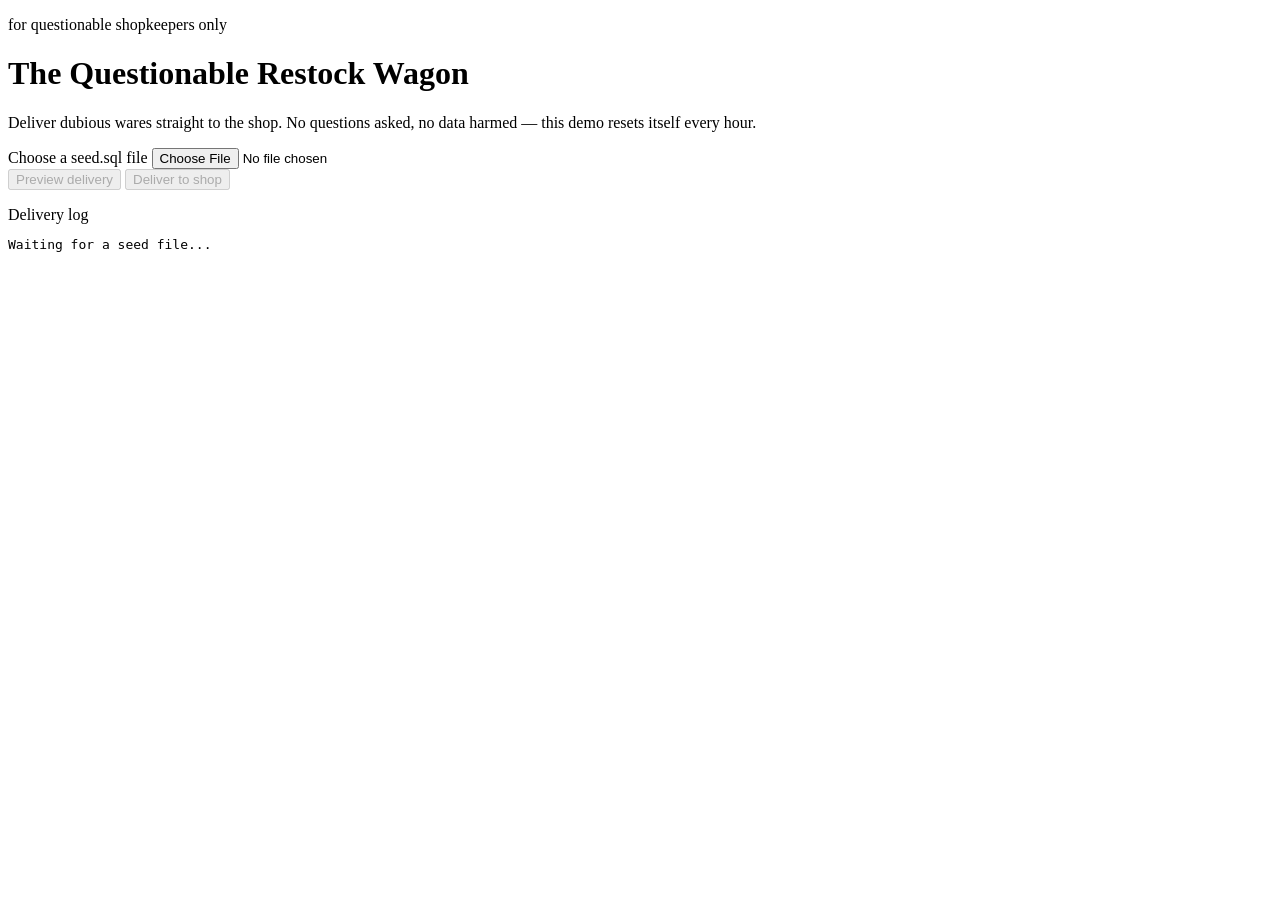
==== delivery-wagon/index.html @ 6b74d3df "Create index.html" ====
<!DOCTYPE html>
<html lang="en">
<head>
  <meta charset="UTF-8" />
  <meta name="viewport" content="width=device-width, initial-scale=1.0" />
  <title>The Questionable Restock Wagon</title>
  <link rel="preconnect" href="https://fonts.googleapis.com" />
  <link
    href="https://fonts.googleapis.com/css2?family=Bitter:wght@600;700&family=IBM+Plex+Mono:wght@400;500&display=swap"
    rel="stylesheet"
  />
  <link rel="stylesheet" href="style.css" />
</head>
<body>
  <header class="wagon-header">
    <p class="eyebrow">for questionable shopkeepers only</p>
    <h1>The Questionable Restock Wagon</h1>
    <p class="tagline">Deliver dubious wares straight to the shop. No questions asked, no data harmed &mdash; this demo resets itself every hour.</p>
  </header>

  <main>
    <section class="panel">
      <label class="file-label" for="seed-file">
        <span class="file-label-text">Choose a seed.sql file</span>
        <input type="file" id="seed-file" accept=".sql" />
      </label>

      <div class="button-row">
        <button id="preview-btn" class="btn btn-secondary" disabled>Preview delivery</button>
        <button id="deliver-btn" class="btn btn-primary" disabled>Deliver to shop</button>
      </div>

      <p id="parse-status" class="parse-status"></p>
    </section>

    <section class="panel">
      <div class="log-header">
        <span>Delivery log</span>
        <span id="summary" class="summary"></span>
      </div>
      <pre id="log" class="log"><span class="log-placeholder">Waiting for a seed file...</span></pre>
    </section>
  </main>

  <script src="script.js"></script>
</body>
</html>
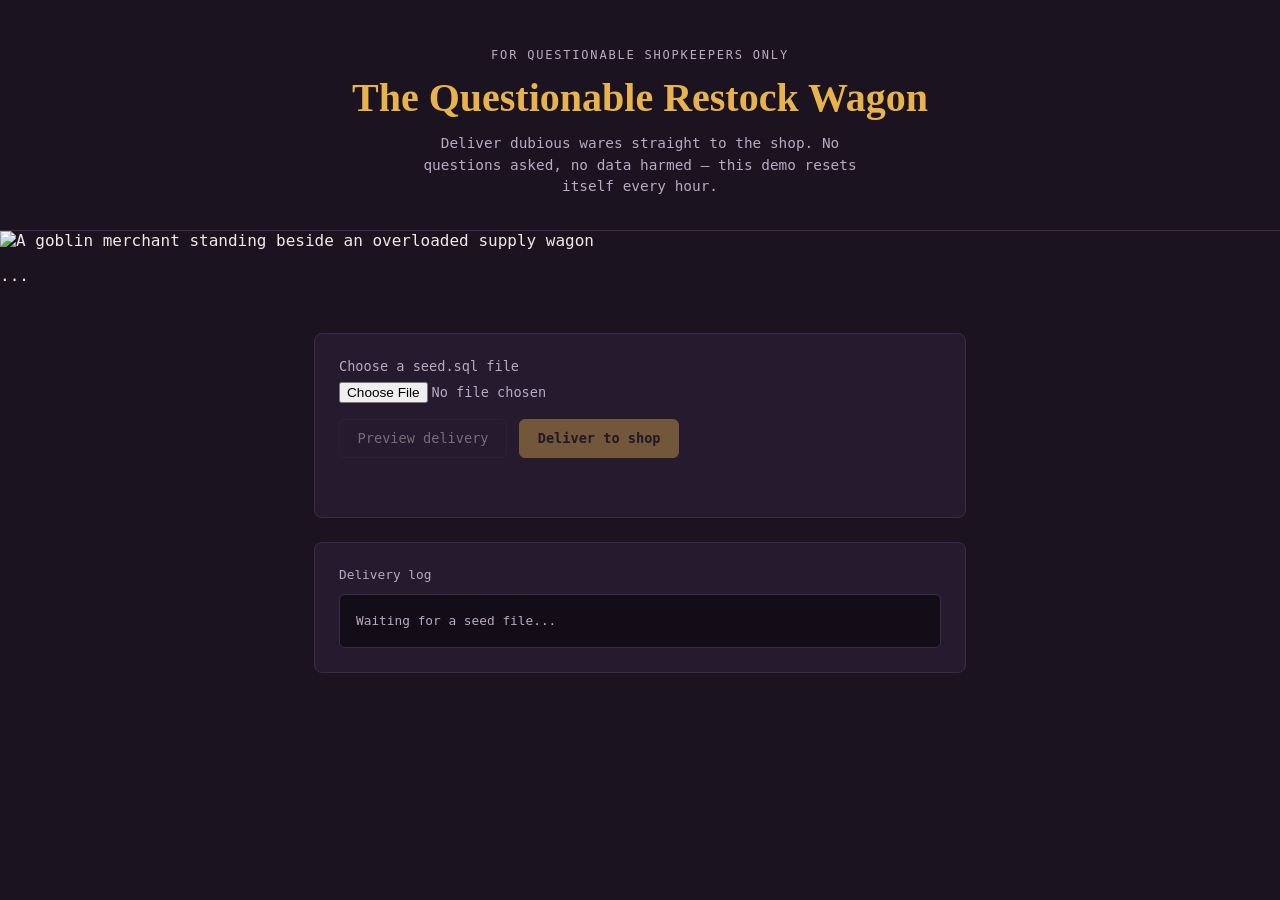
==== commit 70c3430b: "Update index.html" ====
--- a/delivery-wagon/index.html
+++ b/delivery-wagon/index.html
@@ -17,6 +17,13 @@
     <h1>The Questionable Restock Wagon</h1>
     <p class="tagline">Deliver dubious wares straight to the shop. No questions asked, no data harmed &mdash; this demo resets itself every hour.</p>
   </header>
+
+  <div class="wagon-banner-frame">
+    <img class="wagon-banner" src="assets/images/wagon-banner.png" alt="A goblin merchant standing beside an overloaded supply wagon" />
+    <div class="speech-bubble" id="goblin-bubble">
+      <p id="goblin-speech-text">...</p>
+    </div>
+  </div>
 
   <main>
     <section class="panel">
--- a/delivery-wagon/style.css
+++ b/delivery-wagon/style.css
@@ -0,0 +1,172 @@
+:root {
+  --bg: #1b1420;
+  --bg-card: #251a2e;
+  --border: #3a2c46;
+  --text: #f2e9e4;
+  --text-muted: #b9a9c4;
+  --accent: #e8b34c;
+  --ok: #7bc789;
+  --fail: #e2716a;
+
+  --font-display: "Bitter", serif;
+  --font-mono: "IBM Plex Mono", monospace;
+}
+
+* {
+  box-sizing: border-box;
+}
+
+body {
+  margin: 0;
+  background: var(--bg);
+  color: var(--text);
+  font-family: var(--font-mono);
+  min-height: 100vh;
+}
+
+.wagon-header {
+  text-align: center;
+  padding: 3rem 1.5rem 2rem;
+  border-bottom: 1px solid var(--border);
+}
+
+.eyebrow {
+  font-size: 0.75rem;
+  letter-spacing: 0.15em;
+  text-transform: uppercase;
+  color: var(--text-muted);
+  margin: 0 0 0.75rem;
+}
+
+.wagon-header h1 {
+  font-family: var(--font-display);
+  font-size: clamp(1.6rem, 4vw, 2.5rem);
+  margin: 0 0 0.75rem;
+  color: var(--accent);
+}
+
+.tagline {
+  color: var(--text-muted);
+  margin: 0 auto;
+  font-size: 0.9rem;
+  max-width: 480px;
+  line-height: 1.5;
+}
+
+main {
+  max-width: 700px;
+  margin: 0 auto;
+  padding: 2rem 1.5rem 4rem;
+  display: grid;
+  gap: 1.5rem;
+}
+
+.panel {
+  background: var(--bg-card);
+  border: 1px solid var(--border);
+  border-radius: 8px;
+  padding: 1.5rem;
+}
+
+.file-label {
+  display: block;
+  margin-bottom: 1rem;
+}
+
+.file-label-text {
+  display: block;
+  font-size: 0.85rem;
+  color: var(--text-muted);
+  margin-bottom: 0.5rem;
+}
+
+input[type="file"] {
+  width: 100%;
+  color: var(--text-muted);
+  font-family: var(--font-mono);
+  font-size: 0.85rem;
+}
+
+.button-row {
+  display: flex;
+  gap: 0.75rem;
+  flex-wrap: wrap;
+}
+
+.btn {
+  font-family: var(--font-mono);
+  font-size: 0.85rem;
+  padding: 0.65rem 1.1rem;
+  border-radius: 6px;
+  border: 1px solid var(--border);
+  cursor: pointer;
+  transition: opacity 0.15s ease, transform 0.15s ease;
+}
+
+.btn:disabled {
+  opacity: 0.4;
+  cursor: not-allowed;
+}
+
+.btn:not(:disabled):hover {
+  transform: translateY(-1px);
+}
+
+.btn-primary {
+  background: var(--accent);
+  color: #1b1420;
+  border-color: var(--accent);
+  font-weight: 600;
+}
+
+.btn-secondary {
+  background: transparent;
+  color: var(--text);
+}
+
+.parse-status {
+  margin: 1rem 0 0;
+  font-size: 0.8rem;
+  color: var(--text-muted);
+  min-height: 1.2rem;
+}
+
+.log-header {
+  display: flex;
+  justify-content: space-between;
+  align-items: center;
+  font-size: 0.8rem;
+  color: var(--text-muted);
+  margin-bottom: 0.75rem;
+}
+
+.summary {
+  color: var(--accent);
+}
+
+.log {
+  background: #120d16;
+  border: 1px solid var(--border);
+  border-radius: 6px;
+  padding: 1rem;
+  font-size: 0.8rem;
+  line-height: 1.6;
+  max-height: 320px;
+  overflow-y: auto;
+  margin: 0;
+  white-space: pre-wrap;
+}
+
+.log-placeholder {
+  color: var(--text-muted);
+}
+
+.log-line-ok::before {
+  content: "OK  ";
+  color: var(--ok);
+}
+
+.log-line-fail::before {
+  content: "FAIL ";
+  color: var(--fail);
+}
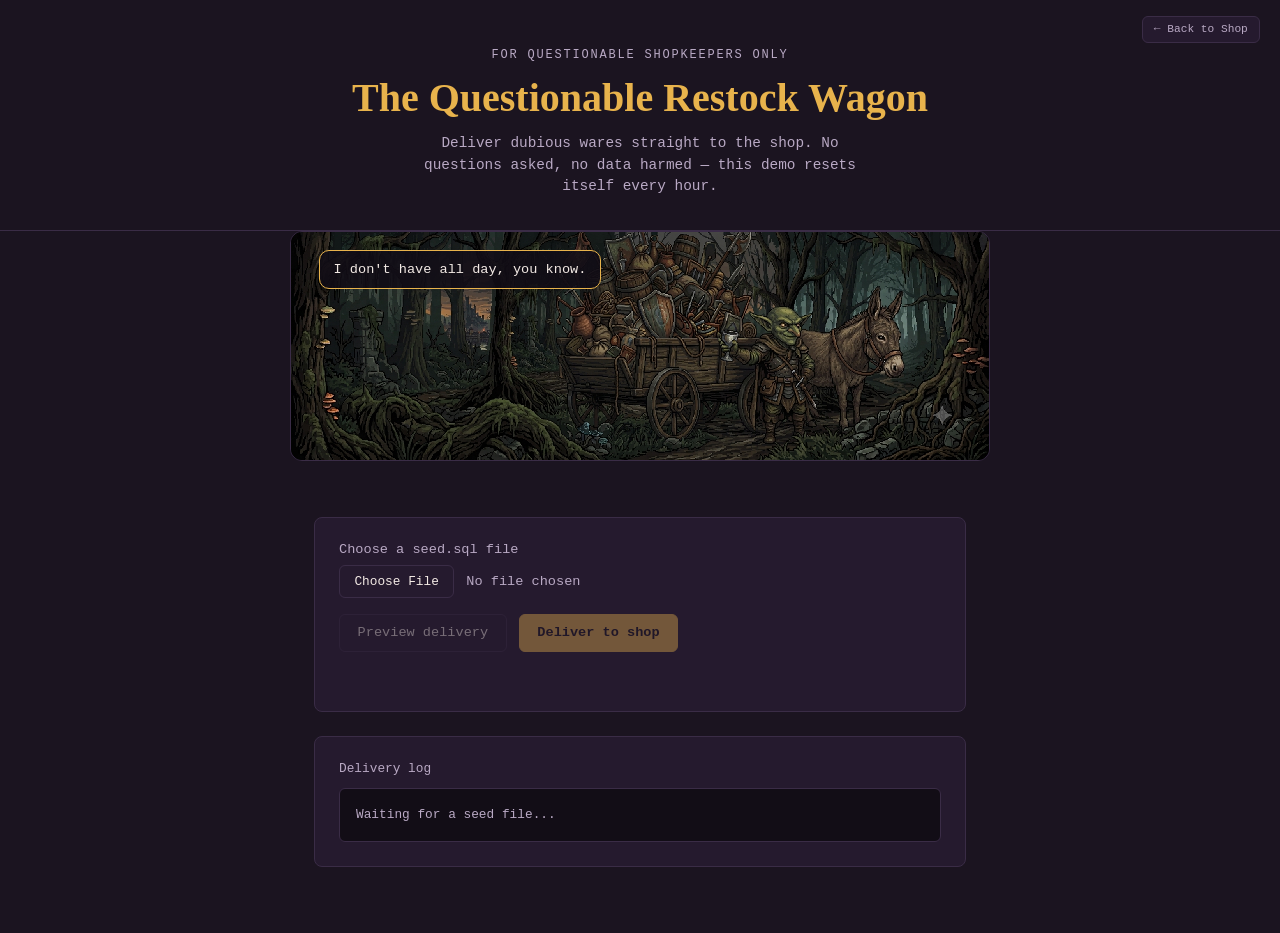
==== commit f3f2f737: "Rediction button to wagon/shop" ====
--- a/delivery-wagon/index.html
+++ b/delivery-wagon/index.html
@@ -13,6 +13,7 @@
 </head>
 <body>
   <header class="wagon-header">
+    <a class="cross-link" href="https://shop.eitikobata.com">&larr; Back to Shop</a>
     <p class="eyebrow">for questionable shopkeepers only</p>
     <h1>The Questionable Restock Wagon</h1>
     <p class="tagline">Deliver dubious wares straight to the shop. No questions asked, no data harmed &mdash; this demo resets itself every hour.</p>
--- a/delivery-wagon/style.css
+++ b/delivery-wagon/style.css
@@ -25,9 +25,38 @@
 }
 
 .wagon-header {
+  position: relative;
   text-align: center;
   padding: 3rem 1.5rem 2rem;
   border-bottom: 1px solid var(--border);
+}
+
+.cross-link {
+  position: absolute;
+  top: 1rem;
+  right: 1.25rem;
+  font-family: var(--font-mono);
+  font-size: 0.7rem;
+  color: var(--text-muted);
+  text-decoration: none;
+  border: 1px solid var(--border);
+  border-radius: 6px;
+  padding: 0.4rem 0.7rem;
+  background: var(--bg-card);
+  transition: color 0.15s ease, border-color 0.15s ease;
+}
+
+.cross-link:hover {
+  color: var(--accent);
+  border-color: var(--accent);
+}
+
+@media (max-width: 560px) {
+  .cross-link {
+    position: static;
+    display: inline-block;
+    margin-bottom: 0.75rem;
+  }
 }
 
 .eyebrow {
@@ -51,6 +80,47 @@
   font-size: 0.9rem;
   max-width: 480px;
   line-height: 1.5;
+}
+
+.wagon-banner-frame {
+  position: relative;
+  max-width: 700px;
+  width: calc(100% - 3rem);
+  margin: 0 auto 1.5rem;
+  border-radius: 12px;
+  overflow: hidden;
+  border: 1px solid var(--border);
+  aspect-ratio: 3 / 1;
+  max-height: min(230px, 30vh);
+  background: #0f0a13;
+}
+
+.wagon-banner {
+  width: 100%;
+  height: 100%;
+  object-fit: cover;
+  object-position: center 30%;
+  image-rendering: pixelated;
+  display: block;
+}
+
+.speech-bubble {
+  position: absolute;
+  top: 8%;
+  left: 4%;
+  max-width: 44%;
+  background: rgba(18, 13, 22, 0.88);
+  border: 1px solid var(--accent);
+  border-radius: 10px;
+  padding: 0.55rem 0.85rem;
+  transition: opacity 0.3s ease;
+}
+
+.speech-bubble p {
+  margin: 0;
+  font-size: clamp(0.68rem, 1.4vw, 0.85rem);
+  line-height: 1.4;
+  color: var(--text);
 }
 
 main {
@@ -87,6 +157,27 @@
   font-size: 0.85rem;
 }
 
+input[type="file"]::file-selector-button,
+input[type="file"]::-webkit-file-upload-button {
+  font-family: var(--font-mono);
+  font-size: 0.8rem;
+  padding: 0.5rem 0.9rem;
+  border-radius: 6px;
+  border: 1px solid var(--border);
+  background: transparent;
+  color: var(--text);
+  cursor: pointer;
+  margin-right: 0.75rem;
+  transition: background 0.15s ease, transform 0.15s ease;
+}
+
+input[type="file"]::file-selector-button:hover,
+input[type="file"]::-webkit-file-upload-button:hover {
+  background: var(--accent);
+  color: #1b1420;
+  border-color: var(--accent);
+}
+
 .button-row {
   display: flex;
   gap: 0.75rem;
